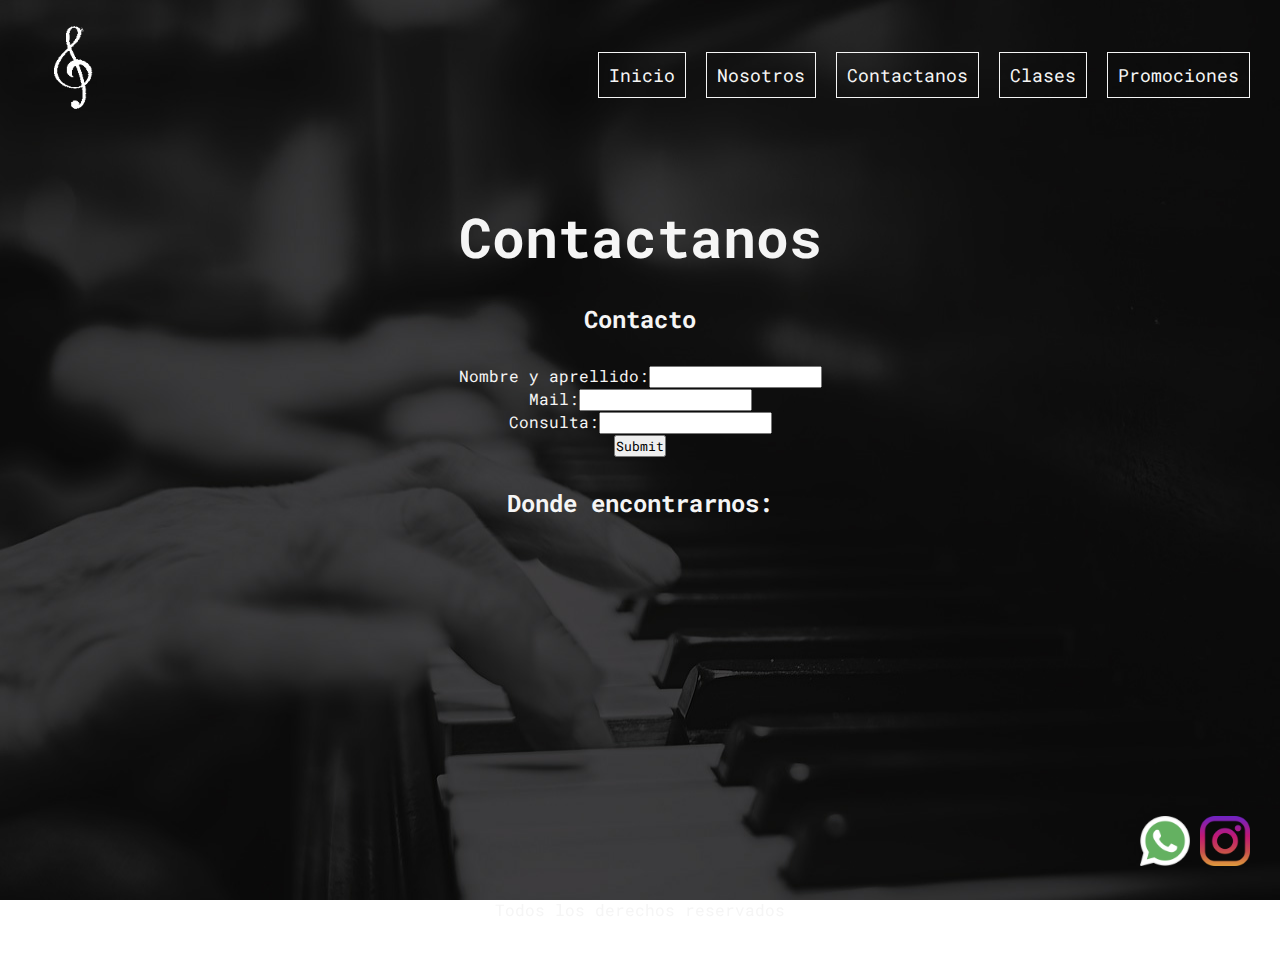
==== pages/contactanos.html @ 75f9c581 "subiendo archivos a git hub" ====
<!DOCTYPE html>
<html lang="en">
<head>
    <meta charset="UTF-8">
    <meta http-equiv="X-UA-Compatible" content="IE=edge">
    <meta name="viewport" content="width=device-width, initial-scale=1.0">
    <link rel="stylesheet" href="../css/style.css">
    <link rel="preconnect" href="https://fonts.googleapis.com">
<link rel="preconnect" href="https://fonts.gstatic.com" crossorigin>
<link href="https://fonts.googleapis.com/css2?family=Roboto+Mono:wght@100&display=swap" rel="stylesheet">
<link rel="shortcut icon" href="../img/icono.ico" type="image/x-icon">
    <title>Contactanos</title>
</head>
<body>
    <header>
        <img src="../img/logo2.png" alt="clave de sol" id="logo">
        <nav>
            <ul>
                <li> <a href="../index.html">Inicio</a></li>
                <li> <a href="nosotros.html">Nosotros</a></li>
                <li> <a href="contactanos.html">Contactanos</a></li>
                <li> <a href="clases.html">Clases</a></li>
                <li> <a href="promociones.html">Promociones</a></li>
            </ul>
        </nav>
    </header>
    <main>
        <div class="contactanos">
            <h1>Contactanos</h1>
            <div class="caja">
                <h2>Contacto</h2>
                <div class="redes">
                    <a href="https://web.whatsapp.com/" target="_blank"><img src="../img/ws.png" alt="logo-de-whatsapp"></a>
                    <a href="https://www.instagram.com/" target="_blank"><img src="../img/ig.png" alt="logo-de-instagram"></a>
                   
                </div>
                <div class="input">
                    <form action="" method="post">
                    <label>Nombre y aprellido:</label><input type="text"><br>
                    <label>Mail:</label><input type="email"><br>
                    <label>Consulta:</label><input type="text"><br>
                    <input type="submit">
                </form>

                </div>
                <div class="mapa">
                    <h2>Donde encontrarnos:</h2>
                    <iframe src="https://www.google.com/maps/embed?pb=!1m18!1m12!1m3!1d820.9543769536733!2d-58.38131773038512!3d-34.60877589451389!2m3!1f0!2f0!3f0!3m2!1i1024!2i768!4f13.1!3m3!1m2!1s0x95bccad04eb96fc7%3A0xbb94eb0bf8f8c6a4!2sSan%20Nicol%C3%A1s%2C%20C1072%20CABA!5e0!3m2!1ses-419!2sar!4v1682803073290!5m2!1ses-419!2sar" width="600" height="450" style="border:0;" allowfullscreen="" loading="lazy" referrerpolicy="no-referrer-when-downgrade"></iframe>
                    
                </div>
            </div>
        </div>
    </main>

    <footer>
        <p>Todos los derechos reservados</p>
    </footer>
</body>
</html>
---- css/style.css ----
* {
    padding: 0;
    margin: 0;
    box-sizing: border-box;
    color: whitesmoke;
    font-family: 'Roboto Mono', monospace;
}

#logo{
    height: 150px;
}
body{
    background-image: url('../img/fondo3.jpg');
    background-repeat: no-repeat;
    background-attachment: fixed;
    background-size: 100% 100%;
}

header nav ul li a{
    text-decoration: none;
    color: whitesmoke;
    border: 1px solid whitesmoke;
    padding: 10px;
}

img{
    height: 50px;
}

header{
    display: flex;
    align-items: center;
    justify-content: space-between;
    padding-right: 30px;
}

header nav ul{
    list-style: none;
    display: flex;
    gap: 20px;
    font-size: 18px;
}

main h1{
    margin-top: 50px;
    font-size: 55px;
    text-align: center;
}

main div{
    margin-top: 30px;
    text-align: center;
}

main .nosotros{
    font-size: 29px;
    padding-left: 15px;
    padding-right: 15px;
}


footer{
    position: absolute;
    bottom: 0;
    width: 100%;
    height: 1px;
    text-align: center;

}

table, tr{
    text-align: center;
    justify-content: center;
    margin: auto;
    border: 1px solid whitesmoke;
    font-size: 30px;
    margin-top: 35px;
    padding:1px;
}

main .caja{
    justify-content: center;
}


.redes{
    position: fixed;
    line-height: 30px;
    bottom: 25px;
    right: 30px;
}

input{
    color: black;
}
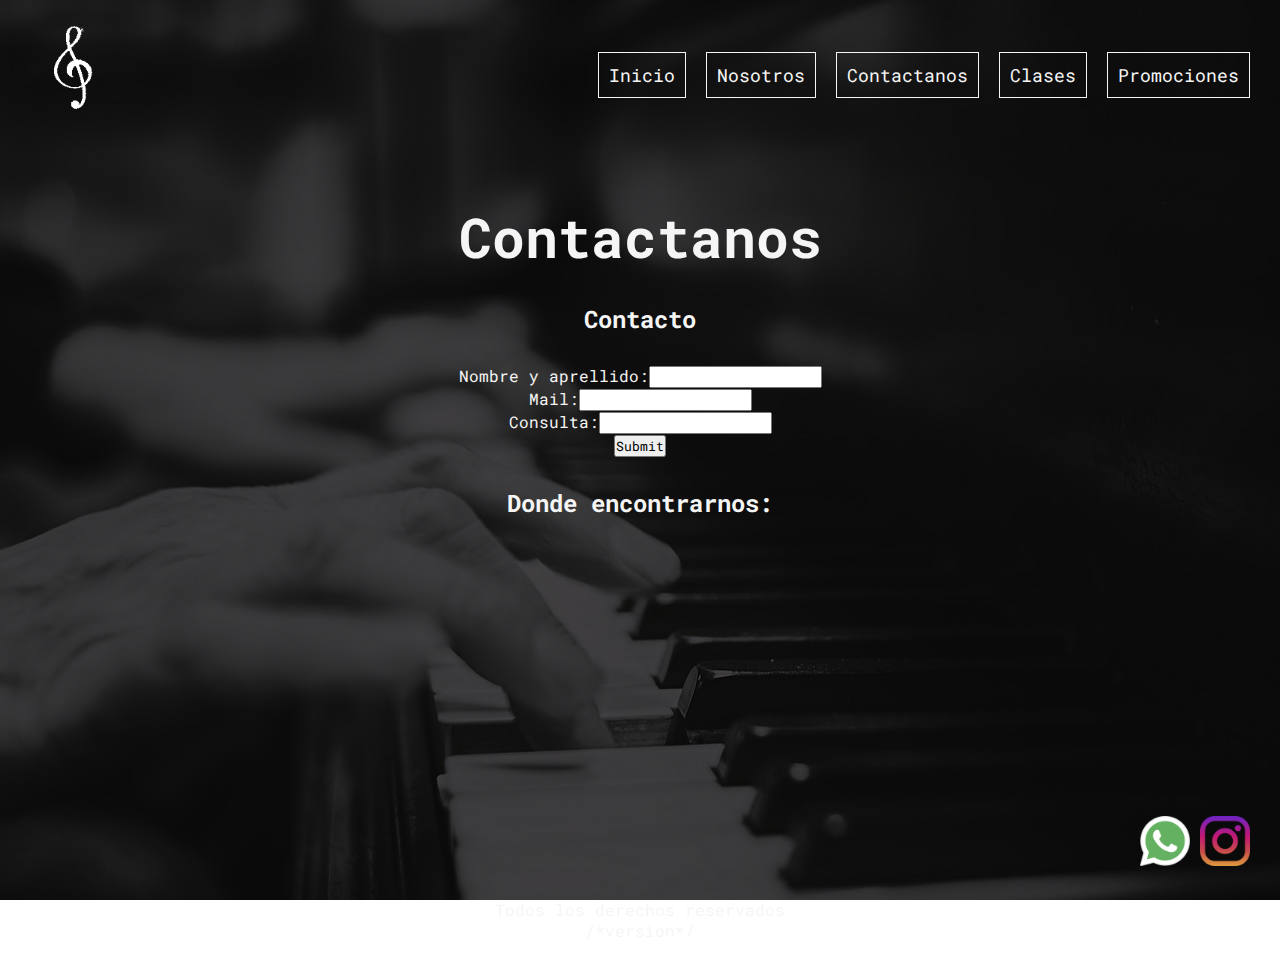
==== commit 54e1c2de: "se modifica version 2" ====
--- a/pages/contactanos.html
+++ b/pages/contactanos.html
@@ -53,7 +53,7 @@
     </main>
 
     <footer>
-        <p>Todos los derechos reservados</p>
+        <p>Todos los derechos reservados</p> /*version*/ 
     </footer>
 </body>
 </html>